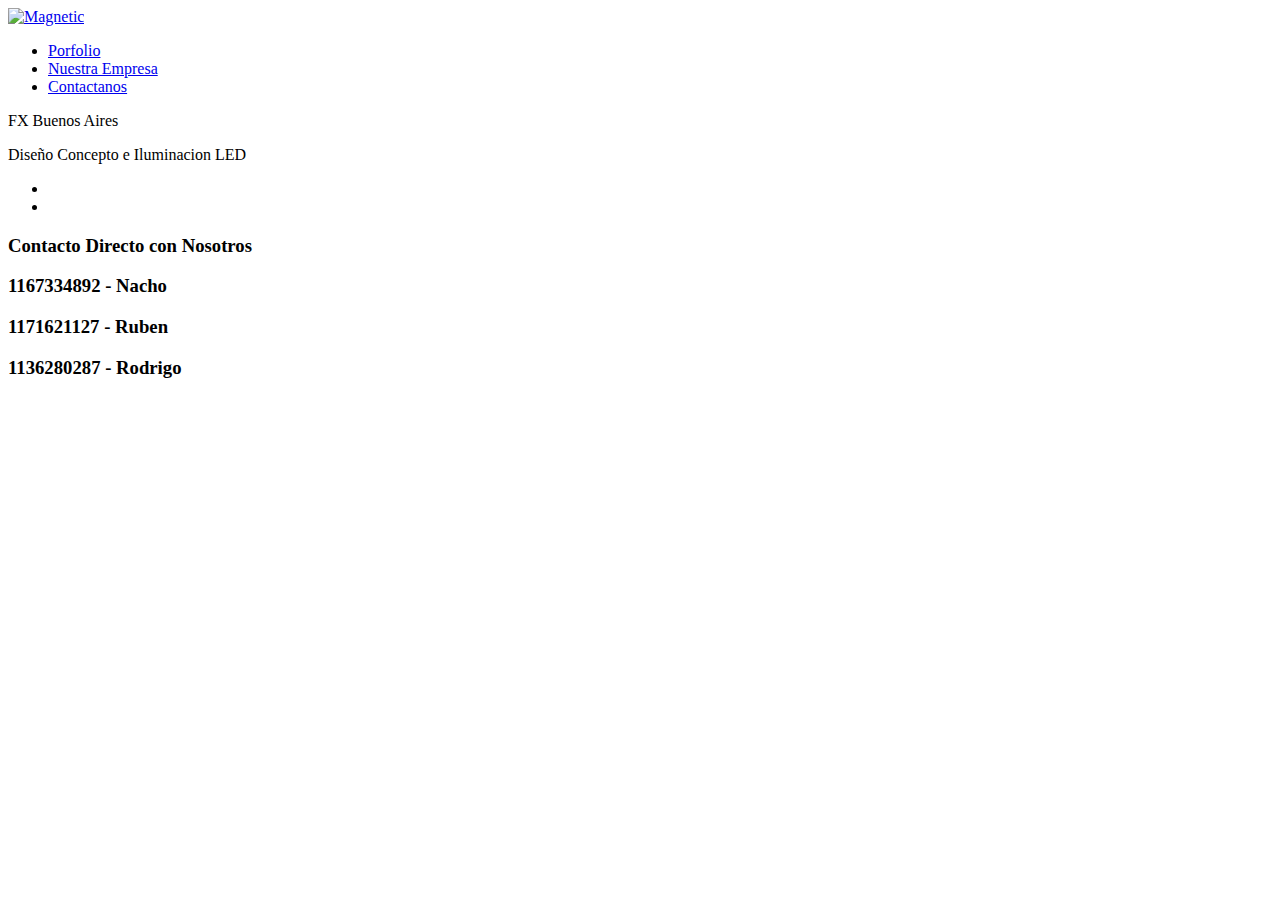
==== contactanos.html @ 1c300a4c "Add files via upload" ====
<!DOCTYPE html>
<html lang="en">
<head>
	<title>Magnetic - Stunning Responsive HTML5/CSS3 Photography Template</title>
	<meta charset="utf-8">
	<meta name="author" content="pixelhint.com">
	<meta name="description" content="Magnetic is a stunning responsive HTML5/CSS3 photography/portfolio website  template"/>
	<meta name="viewport" content="width=device-width, initial-scale=1.0, minimum-scale=1.0" />
	<link rel="stylesheet" type="text/css" href="css/reset.css">
	<link rel="stylesheet" type="text/css" href="css/main.css">
    <script type="text/javascript" src="js/jquery.js"></script>
    <script type="text/javascript" src="js/main.js"></script>
</head>
<body>

	<header>
		<div class="logo">
			<a href="index.html"><img src="img/logo.png" title="Magnetic" alt="Magnetic"/></a>
		</div><!-- end logo -->

		<div id="menu_icon"></div>
		<nav>
			<ul>
			  <li><a href="index.html">Porfolio</a></li>
				<li><a href="empresa.html">Nuestra Empresa</a></li>
				<li><a href="contactanos.html">Contactanos</a></li>
			</ul>
		</nav><!-- end navigation menu -->

		<div class="footer clearfix">

			<div class="rights">
				<p>FX Buenos Aires</p>
				<p>Diseño Concepto e Iluminacion LED</p>
			</div><!-- end rights -->
		</div ><!-- end footer -->
	</header><!-- end header -->

	<section class="main clearfix">

		<section class="topcontactanos">	
			<div class="wrapper content_header clearfix">
				<div class="work_nav">
							
					<ul class="btn clearfix">
						<li><a href="Empresa.html" class="previous" data-title="Previous"></a></li>
						<li><a href="index.html" class="grid" data-title="Portfolio"></a></li>
					</ul>							
					
				</div>
				<!-- end work_nav --></div>		
	  </section><!-- end top -->

		<section class="wrapper">
			<div class="content">
				<h3>Contacto Directo con Nosotros</h3>
				<h3>1167334892 - Nacho </h3>
				<h3>1171621127 - Ruben</h3>
				<h3>1136280287 - Rodrigo</h3>
			</div>
			<!-- end content -->
		</section>
        
	</section><!-- end main -->
    <section class="main clearfix">
	  <div class="work">
		         <li><a href="https://www.facebook.com/Fxbuenosaires/" >
           	<img src="img/contactanosface.jpg" class="media" alt=""/>
  					</a>
		</div>

	  <div class="work">
		         <li><a href="https://www.youtube.com/channel/UCU6b6qEo8atEKNdDdGJvAEw/featured" >
           	<img src="img/contactanosyou.jpg" class="media" alt=""/>
  	  				</a>
	  </div>	  
	  <div class="work">
		         <li><a href="https://www.instagram.com/fxbuenosaireseventos/?hl=es-la" >
           	<img src="img/contactanosins.jpg" class="media" alt=""/>
  					 </a>
	  </div>	  
	  <div class="work">
		         <li><a href="https://api.whatsapp.com/send?phone=5491167334892&text=" >		         
           	<img src="img/contactanoswhat.jpg" class="media" alt=""/>
  					 </a>  	
	  </div>	  
	  <div class="work">
		        <a href="tel:1167334892">
           	<img src="img/contactanoslla.jpg" class="media" alt=""/>
  				</a> 
	  </div>
 	  <div class="work">
		         
           	<img src="img/contactanosmail.jpg" class="media" alt=""/>
  	
	  </div>

	</section><!-- end main -->
   <div>
   <h1>  
   </h1>
    </div>
	
</body>
</html>
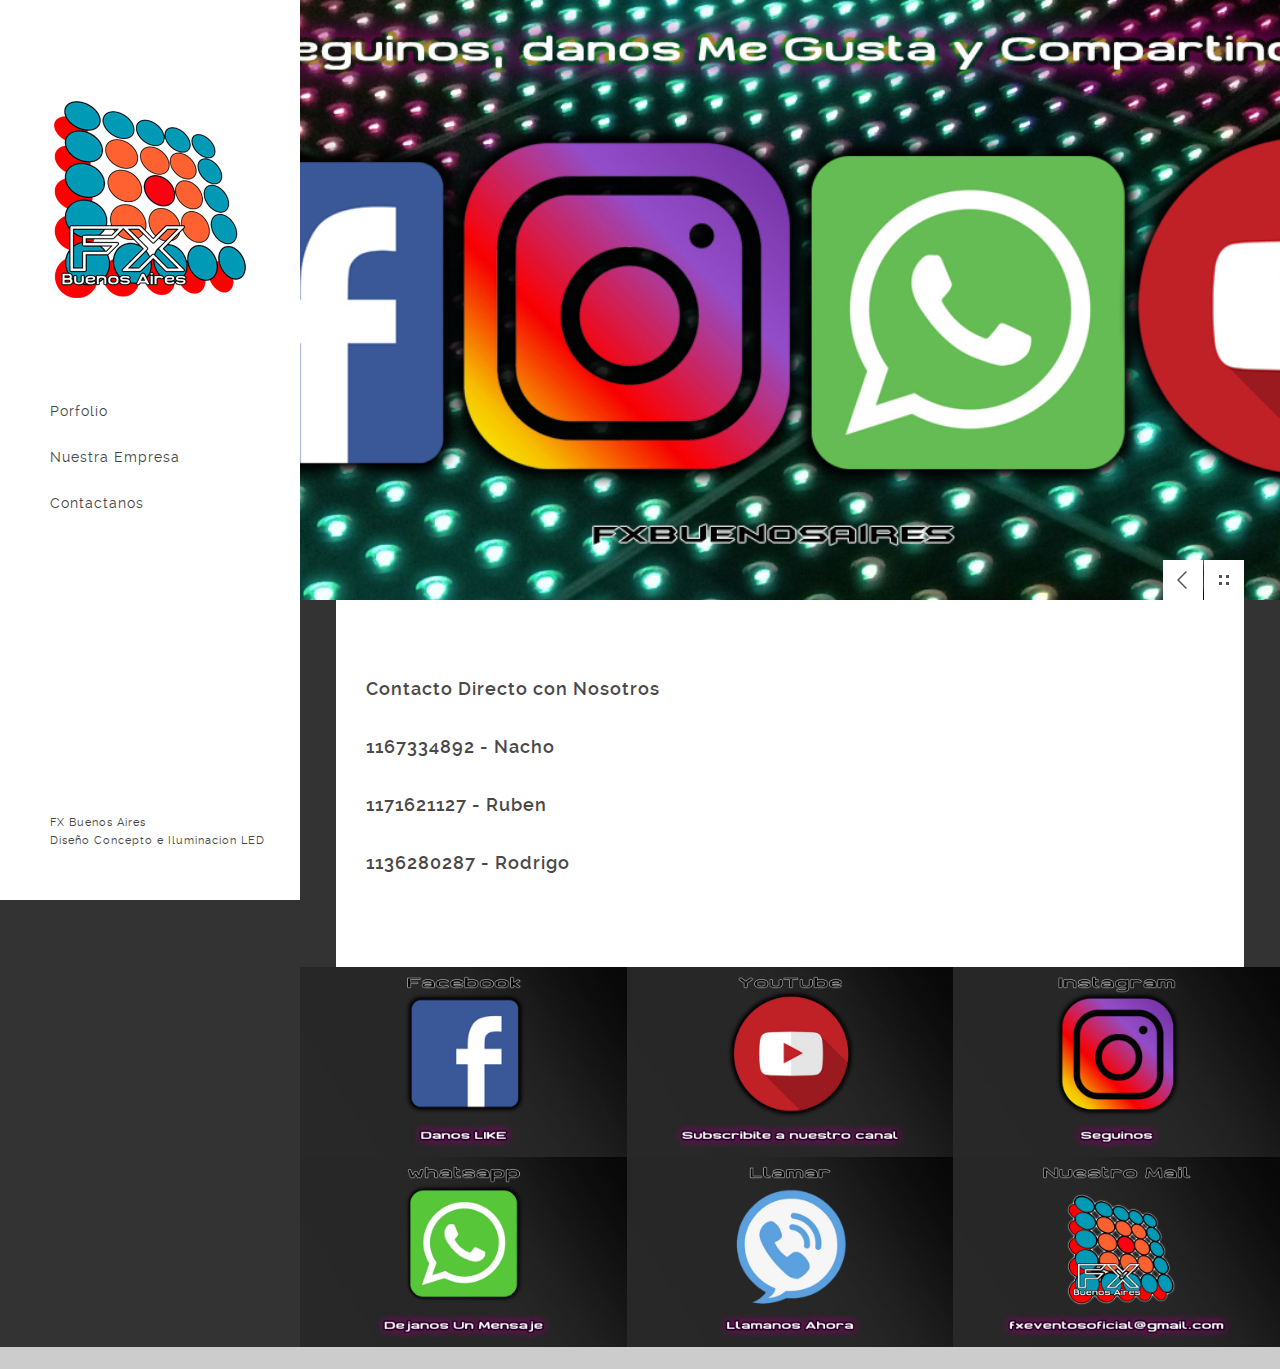
==== commit 0d2de969: "Update contactanos.html" ====
--- a/contactanos.html
+++ b/contactanos.html
@@ -64,28 +64,28 @@
 	</section><!-- end main -->
     <section class="main clearfix">
 	  <div class="work">
-		         <li><a href="https://www.facebook.com/Fxbuenosaires/" >
+		         <li><a href="https://www.facebook.com/Fxbuenosaires/" target="_blank" >
            	<img src="img/contactanosface.jpg" class="media" alt=""/>
   					</a>
 		</div>
 
 	  <div class="work">
-		         <li><a href="https://www.youtube.com/channel/UCU6b6qEo8atEKNdDdGJvAEw/featured" >
+		         <li><a href="https://www.youtube.com/channel/UCU6b6qEo8atEKNdDdGJvAEw/featured" target="_blank" >
            	<img src="img/contactanosyou.jpg" class="media" alt=""/>
   	  				</a>
 	  </div>	  
 	  <div class="work">
-		         <li><a href="https://www.instagram.com/fxbuenosaireseventos/?hl=es-la" >
+		         <li><a href="https://www.instagram.com/fxbuenosaireseventos/?hl=es-la" target="_blank" >
            	<img src="img/contactanosins.jpg" class="media" alt=""/>
   					 </a>
 	  </div>	  
 	  <div class="work">
-		         <li><a href="https://api.whatsapp.com/send?phone=5491167334892&text=" >		         
+		         <li><a href="https://api.whatsapp.com/send?phone=5491167334892&text=" target="_blank" >		         
            	<img src="img/contactanoswhat.jpg" class="media" alt=""/>
   					 </a>  	
 	  </div>	  
 	  <div class="work">
-		        <a href="tel:1167334892">
+		        <a href="tel:1171621127">
            	<img src="img/contactanoslla.jpg" class="media" alt=""/>
   				</a> 
 	  </div>
@@ -102,4 +102,4 @@
     </div>
 	
 </body>
-</html>+</html>
--- a/css/main.css
+++ b/css/main.css
@@ -0,0 +1,747 @@
+/*
+
+    Template Author : pixelhint.com
+    Author Email    : contact@pixelhint.com
+    Template Name   : Magnetic
+    
+    
+    *****************************************
+    
+    
+    - Fonts
+    - General CSS
+    - Header
+    - Home/portfolio 
+    - Inner page 
+    - Map/Contact page  
+    - Tooltip 
+    - Responsive code
+  
+    
+*/
+
+
+
+/*  Fonts  */
+@font-face {
+    font-family: 'raleway-regular';
+    src: url('../fonts/raleway-regular.eot');
+    src: url('../fonts/raleway-regular.eot?#iefix') format('embedded-opentype'),
+         url('../fonts/raleway-regular.woff') format('woff'),
+         url('../fonts/raleway-regular.ttf') format('truetype'),
+         url('../fonts/raleway-regular.svg#ralewayregular') format('svg');
+    font-weight: normal;
+    font-style: normal;
+
+}
+
+
+@font-face {
+    font-family: 'raleway-bold';
+    src: url('../fonts/raleway-bold.eot');
+    src: url('../fonts/raleway-bold.eot?#iefix') format('embedded-opentype'),
+         url('../fonts/raleway-bold.woff') format('woff'),
+         url('../fonts/raleway-bold.ttf') format('truetype'),
+         url('../fonts/raleway-bold.svg#ralewaybold') format('svg');
+    font-weight: normal;
+    font-style: normal;
+
+}
+
+
+@font-face {
+    font-family: 'raleway-semibold';
+    src: url('../fonts/raleway-semibold.eot');
+    src: url('../fonts/raleway-semibold.eot?#iefix') format('embedded-opentype'),
+         url('../fonts/raleway-semibold.woff') format('woff'),
+         url('../fonts/raleway-semibold.ttf') format('truetype'),
+         url('../fonts/raleway-semibold.svg#ralewaysemibold') format('svg');
+    font-weight: normal;
+    font-style: normal;
+
+}
+
+
+
+/*  General CSS*/
+body{
+	background-color: #CCC;
+}
+
+.wrapper{
+    width: 92.72727272727273%;
+    margin: 0 auto;
+}
+
+header ul.social li a,
+.main .work a .caption,
+header nav ul li a{
+    transition:all .1s linear;
+    -webkit-transition:all .1s linear;
+    -moz-transition:all .1s linear;
+    -o-transition:all .1s linear;
+}
+
+h1, h2, h3, h4, h5 ,h6{
+	color: #000000;
+	font-family: "raleway-regular", arial;
+	letter-spacing: 1px;
+}
+
+h1              { font-size: 2em; margin: .67em 0 }
+h2              { font-size: 1.5em; margin: .75em 0 }
+h3              { font-size: 1.17em; margin: .83em 0 }
+h5              { font-size: .83em; margin: 1.5em 0 }
+h6              { font-size: .75em; margin: 1.67em 0 }
+h1, h2, h3, h4,
+h5, h6          { font-weight: bolder }
+
+.clearfix:before,  
+.clearfix:after {  
+    content: " ";  
+    display: table;  
+}  
+.clearfix:after {  
+    clear: both;  
+}  
+ 
+.clearfix {  
+    *zoom: 1;  
+}
+
+
+
+
+
+
+
+/*  Header  */
+@media (min-width:1099px){
+    header{
+        display: block;
+        position: fixed;
+        top: 0;
+        left: 0;
+        width: 250px;
+        min-height: 100%;
+        padding: 0 0 0 50px;
+        background: #ffffff; 
+        float: left;
+        overflow: hidden;
+        z-index: 9999;
+    }
+
+    header .logo{
+        margin-top: 100px;
+    }
+
+    header nav ul{
+        display: block;
+        overflow: hidden;
+        margin-top: 100px;
+        list-style: none;
+    }
+
+    header nav ul li{
+        display: block;
+        margin-bottom: 30px;
+    }
+
+    header nav ul li a{
+        color: #454545;
+        font-family: "raleway-regular", arial;
+        font-size: 14px;
+        text-decoration: none;
+        letter-spacing: 1px;
+    }
+
+    header nav ul li a:hover,
+    header nav ul li a.selected{
+        color: #969595;
+    }
+
+    header .footer{
+        position: absolute;
+        bottom: 50px;
+    }
+
+    header ul.social{
+        list-style: none;
+        margin-bottom: 5px;
+    }
+
+    header ul.social li{
+        display: block;
+        float: left;
+        position: relative;
+        margin: 0 15px 15px 0;
+    }
+
+
+    header ul.social li a{
+        display: block;
+        width: 30px;
+        height: 30px;
+        background: url('../img/sm.png') no-repeat;
+        background-position: 0 0;
+    }
+
+
+    header ul.social li a:hover{
+        background: url('../img/sm_hover.png') no-repeat;
+    }
+
+
+
+    header ul.social li a.fb,
+    header ul.social li a.fb:hover{
+        background-position: 0 0;
+    }
+
+
+    header ul.social li a.google,
+    header ul.social li a.google:hover{
+        background-position: -31px 0;
+    }
+
+    header ul.social li a.behance,
+    header ul.social li a.behance:hover{
+        background-position: -62px 0;
+    }
+
+    header ul.social li a.twitter,
+    header ul.social li a.twitter:hover{
+        background-position: -93px 0;
+    }
+
+    header ul.social li a.dribble,
+    header ul.social li a.dribble:hover{
+        background-position: -124px 0;
+    }
+
+    header ul.social li a.rss,
+    header ul.social li a.rss:hover{
+        background-position: -155px 0;
+    }
+
+    header .rights p{
+        color: #454545;
+        font-family: "raleway-regular", arial;
+        font-size: 11px;
+        letter-spacing: 1px;
+        line-height: 18px;
+    }
+
+    header .rights a{
+        font-family: "raleway-bold", arial;
+        font-weight: bold;
+        text-decoration: none;
+    }
+    #menu_icon,
+    .close_menu{
+        display: none;
+    }
+
+}
+
+#menu_icon,
+.close_menu{
+    float: right;
+    margin-right: 40px;
+    width: 40px;
+    height: 40px;
+    cursor: pointer;
+    background: url('../img/men_icons.png') no-repeat;
+}
+
+#menu_icon{    
+    background-position: 0 0;
+}
+.close_menu{
+    background-position: -41px 0!important;
+}
+
+
+
+
+
+
+/*  Main  */
+.main{
+	width: 100%;
+	height: 100%;
+	padding-left: 300px;
+	-moz-box-sizing: border-box;
+	-webkit-box-sizing: border-box;
+	box-sizing: border-box;
+	position: relative;
+	z-index: 55;
+	clear: both;
+	background-color: #333333;
+}
+
+
+
+
+.main .boxblur:hover {
+  filter: blur(3px);
+  transform: scale(0.95);
+}
+
+
+/*  Home/portfolio  */
+.main .work{
+	display: block;
+    width: 33.33333333333333%;
+    height: auto;
+    float: left;
+    position: relative;
+    overflow: hidden;
+	
+
+}
+
+.main .work .media{
+    width: 100%;
+    vertical-align: middle;
+
+
+}
+
+.main .work .caption{
+	position: absolute;
+	display: block;
+	width: 100%;
+	height: 100%;
+	top: 0;
+	left: 0;
+	opacity: 0;
+}
+
+
+.main .work a:hover .caption{
+    opacity: 1;
+}
+
+
+.work .caption .work_title{
+    display: block;
+    width: 100%;
+    position: absolute;
+    text-align: center;
+    top: 50%;
+    margin-top: -40px;
+	
+
+	
+	
+	
+}
+
+
+
+
+
+
+
+.main .work .caption h1{
+	position: relative;
+	display: inline-block;
+	max-width: 90%;
+	padding: 20px 0;
+	z-index: 77;
+	color: #FFFFFF;
+	font-family: Arial, Helvetica, sans-serif;
+	font-size: 30px;
+	letter-spacing: 0.5px;
+	border-bottom: 5px solid #000000;
+	border-top: 1px solid #000000;
+	text-shadow: 0px 1px 10px #000000
+}
+
+
+
+
+
+
+
+/*  Inner Page  */
+.topinfinity{
+	width: auto;
+	height: 600px;
+	overflow: hidden;
+	display: block;
+	position: relative;
+	background: url('../img/head infinity.jpg') no-repeat;
+	background-size: auto;
+	-webkit-background-size: cover;
+	-moz-background-size: cover;
+	-o-background-size: cover;
+	background-position: 50% 50%;
+}
+
+
+
+.toppixel{
+	width: auto;
+	height: 600px;
+	overflow: hidden;
+	display: block;
+	position: relative;
+	background: url('../img/head pixel.jpg') no-repeat;
+	background-size: auto;
+	-webkit-background-size: cover;
+	-moz-background-size: cover;
+	-o-background-size: cover;
+	background-position: 50% 50%;
+}
+
+.topletras{
+	width: auto;
+	height: 600px;
+	overflow: hidden;
+	display: block;
+	position: relative;
+	background: url('../img/head letras.jpg') no-repeat;
+	background-size: auto;
+	-webkit-background-size: cover;
+	-moz-background-size: cover;
+	-o-background-size: cover;
+	background-position: 50% 50%;
+}
+
+
+
+.topcontactanos{
+	width: auto;
+	height: 600px;
+	overflow: hidden;
+	display: block;
+	position: relative;
+	background: url('../img/head contactanos.jpg') no-repeat;
+	background-size: auto;
+	-webkit-background-size: cover;
+	-moz-background-size: cover;
+	-o-background-size: cover;
+	background-position: 50% 50%;
+	background-image: url(../img/head%20contactanos.jpg);
+}
+
+
+
+.topempresa{
+	width: auto;
+	height: 600px;
+	overflow: hidden;
+	display: block;
+	position: relative;
+	background: url('../img/head empresa.jpg') no-repeat;
+	background-size: auto;
+	-webkit-background-size: cover;
+	-moz-background-size: cover;
+	-o-background-size: cover;
+	background-position: 50% 50%;
+	background-image: url(../img/head%20empresa.jpg);
+}
+
+
+.topconstruccion{
+	width: auto;
+	height: 600px;
+	overflow: hidden;
+	display: block;
+	position: relative;
+	background: url('../img/head construccion.jpg') no-repeat;
+	background-size: auto;
+	-webkit-background-size: cover;
+	-moz-background-size: cover;
+	-o-background-size: cover;
+	background-position: 50% 50%;
+	background-image: url(../img/head%20construccion.jpg);
+}
+
+
+
+
+
+
+
+
+
+
+.top{
+    width: 100%;
+    height: 350px;
+    overflow: hidden;
+    display: block;
+    position: relative;
+    background: url('../img/hero_image.jpg') no-repeat;
+    background-size: cover;
+    -webkit-background-size: cover;
+    -moz-background-size: cover;
+    -o-background-size: cover;
+    background-position: 50% 50%;
+}
+
+.work_nav{
+    display: block;
+    width: 100%;
+}
+
+.work_nav .btn{
+    float: right;
+}
+
+.work_nav ul{
+    list-style: none;
+}
+
+.work_nav ul li{
+    display: block;
+    float: left;
+    margin: 0 0 1px 1px;
+    position: relative;
+}
+
+.work_nav a{
+    display: block;
+    width: 40px;
+    height: 40px;
+    background: url('../img/p_navigation.png') no-repeat;
+    background-position: 0 0;
+}
+
+.work_nav a.previous{
+    background-position: 0 0;
+}
+
+.work_nav a.grid{
+    background-position: -41px 0;
+}
+
+.work_nav a.next{
+    background-position: -82px 0;
+}
+
+.top .title{
+    display: block;
+    width: 100%;color: #4b4848;
+    font-family: "raleway-bold", arial;
+    font-size: 26px;
+    font-weight: bold;
+    background: rgba(255, 255, 255, .7);
+    padding: 20px;
+    text-transform: uppercase;
+    line-height: 30px;
+    margin: 0!important;
+    overflow: hidden;
+
+    -webkit-box-sizing: border-box;
+    -moz-box-sizing: border-box;
+    -ms-box-sizing: border-box;
+    box-sizing: border-box;
+
+}
+
+.content_header{
+	position: absolute;
+	bottom: -1px;
+	margin: 0 auto;
+	left: 50%;
+	margin-left: -46.36363636363637%;
+}
+
+.content{
+    color: #4b4848;
+    font-family: "raleway-regular", arial;
+    font-size: 15px;
+    line-height: 22px;
+    padding: 60px 30px;
+    background: #fff;
+
+    -webkit-box-sizing: border-box;
+    -moz-box-sizing: border-box;
+    -ms-box-sizing: border-box;
+    box-sizing: border-box;
+}
+
+.content p{
+    color: #4b4848;
+    font-family: "raleway-regular", arial;
+    font-size: 15px;
+    line-height: 24px;
+    margin-bottom: 60px;
+}
+
+.content h1,
+.content h2,
+.content h3,
+.content h4,
+.content h5,
+.content h6{
+	color: #4b4848;
+	font-family: "raleway-semibold", arial;
+	font-weight: bold;
+	line-height: 28px;
+	margin-bottom: 30px;
+
+}
+
+
+
+
+
+
+
+/*  Contact page map  */
+#map .map_adresse{
+    font-family: 'raleway-regular', arial;
+    font-size: 14px;
+    line-height: 22px;
+    letter-spacing: 1px;
+}
+
+#map .map_address,
+#map .map_tel{
+    padding: 5px;
+}
+
+#map .map_address .address,
+#map .map_tel .tel{
+    font-family: 'raleway-bold', arial;
+    font-weight: bolder;
+}
+
+#map img{
+    max-width: none;
+}
+
+
+
+
+
+
+
+/*  Tooltip  */
+.tooltip{
+    display: block;
+    padding: 7px 10px;
+    background: #454545;
+    color: #fff;
+    font-family: "raleway-regular", arial;
+    font-size: 12px;
+    position: absolute;
+    white-space: nowrap;
+    z-index: 999;
+    opacity: 0;
+    text-align: center;
+    letter-spacing: .5px;
+
+}
+
+.tooltip:after{
+    content: '';
+    width: 0px;
+    height: 0px;
+    border-style: solid;
+    border-width: 3px 3px 0 3px;
+    border-color: #454545 transparent transparent transparent;
+    display: block;
+    text-align: center;
+    position: absolute;
+    bottom: -3px;
+    left: 50%;
+    margin-left: -3px;
+}
+
+
+
+
+
+
+
+/*  Responsive code  */
+@media (max-width:1099px){
+
+    header{
+        display: block;
+        width: 100%;
+        min-height: 100px;
+        padding: 0;
+        position: relative;
+    }
+    header .logo{
+        margin: 40px 0 0 30px;
+        float: left;
+    }
+    header .footer{
+        display: none;
+    }
+    header #menu_icon,
+    header .close_menu{
+        float: right;
+        margin: 30px 30px 0 0;
+    }
+    
+    header nav{
+        width: 100%;
+        position: absolute;
+        top: 100px;
+        left: 0;
+        z-index: 9999;
+    }
+
+    header nav ul{
+        list-style: none;
+        display: none;
+        position: relative;
+    }
+    header nav ul li a{
+        display: block;
+        width: 100%;
+        padding: 30px 0;
+        text-align: center;
+        color: #454545;
+        font-family: "raleway-regular", arial;
+        font-size: 14px;
+        text-decoration: none;
+        border-top: 1px solid #f7f5f5;
+        background: #fff;
+    }
+    header nav ul li a:active{
+        background: #f7f5f5;
+    }
+    #menu_icon,
+    .close_menu,
+    .show_menu{
+        display: block;
+    }
+    .show_menu{
+        display: block;
+    }
+
+    .main .work{
+	width: 100%;
+    }
+	
+	    .main .work{
+	/* [disabled]filter: blur(6px); */
+    }
+	
+	
+	
+    .main{
+        width: 100%;
+        position: relative;
+        padding-left: 0;
+    }
+    #map{
+        margin: 0!important;
+    }
+}
+
+@media (max-width:550px){
+     .main .work{
+        width: 100%;
+    }
+}
